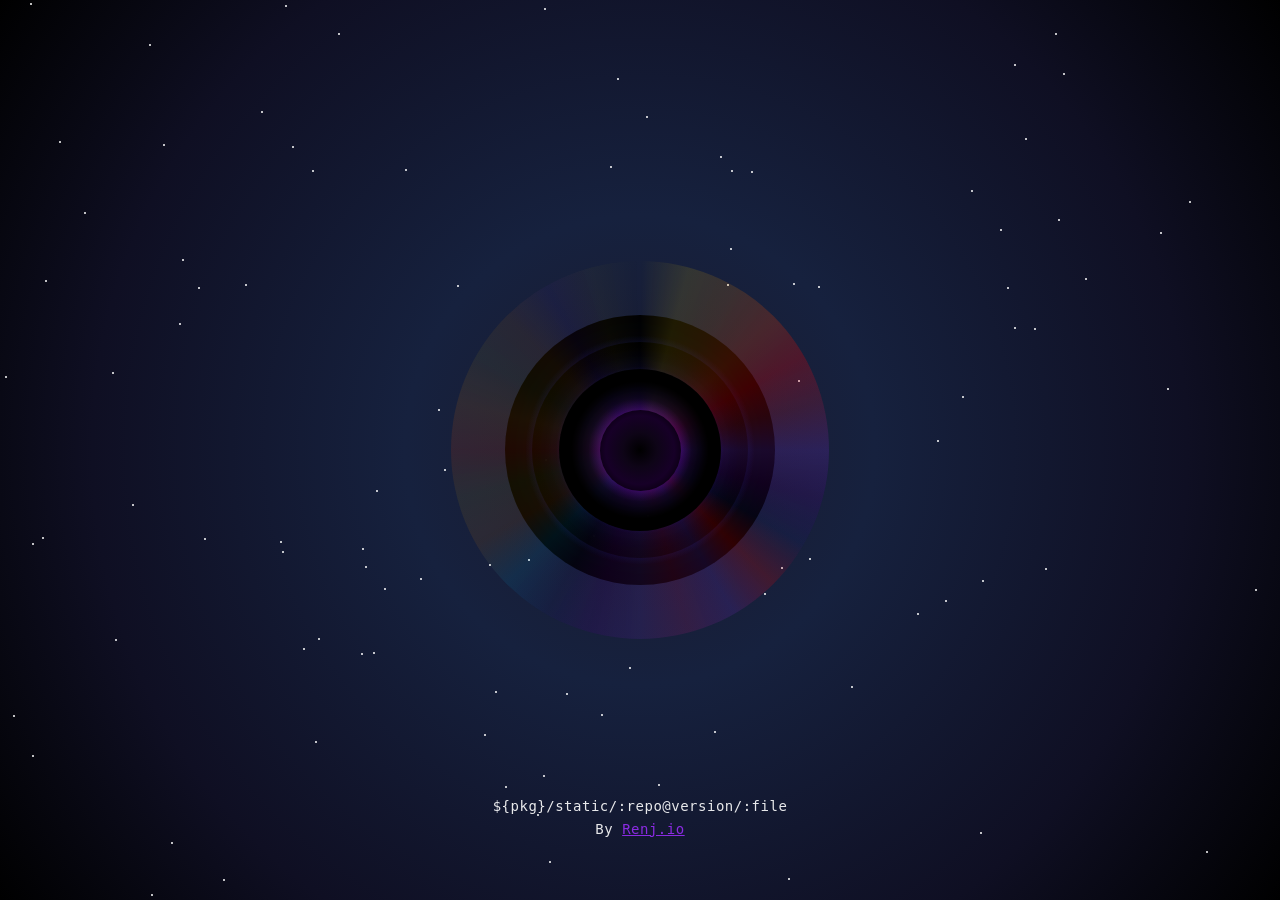
==== ui/index.html @ 48af6179 "init BlackHole" ====
<!DOCTYPE html>
<html lang="zh-CN">
<head>
    <meta charset="UTF-8">
    <meta name="viewport" content="width=device-width, initial-scale=1.0">
    <title>Black Hole - PKG Service</title>
    <style>
        * {
            margin: 0;
            padding: 0;
            box-sizing: border-box;
        }

        body {
            background: radial-gradient(circle at center, #1a1a2e 0%, #16213e 30%, #0f0f23 70%, #000000 100%);
            min-height: 100vh;
            display: flex;
            justify-content: center;
            align-items: center;
            font-family: 'Arial', sans-serif;
            overflow: hidden;
            position: relative;
        }

        .container {
            position: relative;
            width: 100vw;
            height: 100vh;
            display: flex;
            justify-content: center;
            align-items: center;
        }

        .black-hole {
            position: relative;
            width: min(30vw, 30vh);
            height: min(30vw, 30vh);
            border-radius: 50%;
            background: radial-gradient(circle at center, 
                transparent 0%, 
                transparent 10%, 
                rgba(138, 43, 226, 0.2) 15%, 
                rgba(138, 43, 226, 0.4) 20%, 
                rgba(75, 0, 130, 0.6) 25%, 
                rgba(75, 0, 130, 0.8) 30%, 
                rgba(25, 25, 112, 0.7) 35%, 
                rgba(25, 25, 112, 0.9) 40%, 
                rgba(0, 0, 0, 0.95) 50%, 
                #000000 65%, 
                #000000 100%);
            animation: rotate 20s linear infinite;
            transform-origin: center;
        }

        .black-hole::before {
            content: '';
            position: absolute;
            top: 10%;
            left: 10%;
            width: 80%;
            height: 80%;
            border-radius: 50%;
            background: conic-gradient(from 0deg,
                transparent 0deg,
                rgba(255, 215, 0, 0.1) 10deg,
                rgba(138, 43, 226, 0.2) 20deg,
                rgba(75, 0, 130, 0.4) 30deg,
                rgba(25, 25, 112, 0.5) 40deg,
                rgba(255, 69, 0, 0.15) 50deg,
                transparent 70deg,
                transparent 110deg,
                rgba(255, 215, 0, 0.08) 120deg,
                rgba(138, 43, 226, 0.15) 130deg,
                rgba(75, 0, 130, 0.3) 140deg,
                rgba(25, 25, 112, 0.4) 150deg,
                rgba(255, 69, 0, 0.12) 160deg,
                transparent 180deg,
                transparent 220deg,
                rgba(255, 215, 0, 0.06) 230deg,
                rgba(138, 43, 226, 0.12) 240deg,
                rgba(75, 0, 130, 0.25) 250deg,
                rgba(25, 25, 112, 0.3) 260deg,
                rgba(255, 69, 0, 0.1) 270deg,
                transparent 290deg,
                transparent 330deg,
                rgba(138, 43, 226, 0.1) 340deg,
                rgba(75, 0, 130, 0.2) 350deg,
                transparent 360deg),
                radial-gradient(circle at center, 
                transparent 0%, 
                rgba(0, 0, 0, 0.3) 40%, 
                rgba(0, 0, 0, 0.7) 60%, 
                rgba(0, 0, 0, 0.9) 75%, 
                #000000 85%);
            animation: rotate 15s linear infinite reverse;
        }

        .black-hole::after {
            content: '';
            position: absolute;
            top: 20%;
            left: 20%;
            width: 60%;
            height: 60%;
            border-radius: 50%;
            background: conic-gradient(from 0deg,
                transparent 0deg,
                rgba(255, 255, 255, 0.08) 5deg,
                rgba(255, 215, 0, 0.3) 10deg,
                rgba(255, 140, 0, 0.35) 15deg,
                rgba(138, 43, 226, 0.4) 20deg,
                rgba(75, 0, 130, 0.5) 25deg,
                rgba(25, 25, 112, 0.45) 30deg,
                rgba(138, 43, 226, 0.35) 35deg,
                rgba(255, 69, 0, 0.25) 40deg,
                rgba(255, 140, 0, 0.2) 45deg,
                transparent 55deg,
                transparent 115deg,
                rgba(255, 255, 255, 0.06) 120deg,
                rgba(255, 215, 0, 0.25) 125deg,
                rgba(255, 140, 0, 0.3) 130deg,
                rgba(138, 43, 226, 0.35) 135deg,
                rgba(75, 0, 130, 0.4) 140deg,
                rgba(25, 25, 112, 0.35) 145deg,
                rgba(138, 43, 226, 0.3) 150deg,
                rgba(255, 69, 0, 0.2) 155deg,
                rgba(255, 140, 0, 0.15) 160deg,
                transparent 170deg,
                transparent 230deg,
                rgba(255, 255, 255, 0.04) 235deg,
                rgba(255, 215, 0, 0.2) 240deg,
                rgba(255, 140, 0, 0.25) 245deg,
                rgba(138, 43, 226, 0.3) 250deg,
                rgba(75, 0, 130, 0.35) 255deg,
                rgba(25, 25, 112, 0.3) 260deg,
                rgba(138, 43, 226, 0.25) 265deg,
                rgba(255, 69, 0, 0.15) 270deg,
                rgba(255, 140, 0, 0.1) 275deg,
                transparent 285deg,
                transparent 360deg),
                radial-gradient(circle at center, 
                transparent 0%, 
                rgba(0, 0, 0, 0.2) 30%, 
                rgba(0, 0, 0, 0.6) 50%, 
                rgba(0, 0, 0, 0.85) 65%, 
                #000000 75%);
            animation: rotate 10s linear infinite;
        }

        .core {
            position: absolute;
            top: 35%;
            left: 35%;
            width: 30%;
            height: 30%;
            border-radius: 50%;
            background: radial-gradient(circle at center, 
                #000000 0%, 
                #000000 70%, 
                rgba(0, 0, 0, 0.8) 85%, 
                transparent 100%);
            animation: pulse 3s ease-in-out infinite alternate;
        }

        .accretion-disk {
            position: absolute;
            top: -20%;
            left: -20%;
            width: 140%;
            height: 140%;
            border-radius: 50%;
            background: conic-gradient(from 0deg, 
                transparent 0deg, 
                rgba(255, 215, 0, 0.2) 15deg,
                rgba(255, 140, 0, 0.25) 30deg,
                rgba(255, 69, 0, 0.35) 45deg, 
                rgba(255, 0, 0, 0.4) 60deg,
                rgba(220, 20, 60, 0.3) 75deg,
                rgba(138, 43, 226, 0.3) 90deg, 
                rgba(75, 0, 130, 0.35) 105deg,
                rgba(25, 25, 112, 0.25) 120deg,
                rgba(255, 0, 0, 0.3) 135deg, 
                rgba(138, 43, 226, 0.25) 150deg,
                rgba(255, 20, 147, 0.2) 165deg,
                rgba(138, 43, 226, 0.2) 180deg, 
                rgba(75, 0, 130, 0.3) 195deg,
                rgba(25, 25, 112, 0.2) 210deg,
                rgba(0, 191, 255, 0.15) 225deg, 
                rgba(255, 140, 0, 0.15) 240deg,
                rgba(255, 215, 0, 0.12) 255deg,
                rgba(255, 69, 0, 0.2) 270deg,
                rgba(255, 140, 0, 0.18) 285deg,
                rgba(255, 215, 0, 0.1) 300deg,
                rgba(255, 140, 0, 0.12) 315deg, 
                rgba(138, 43, 226, 0.08) 330deg,
                rgba(255, 215, 0, 0.05) 345deg,
                transparent 360deg);
            animation: rotate 25s linear infinite;
            opacity: 0.6;
        }

        .control-panel {
            display: none;
            position: fixed;
            top: 20px;
            right: 20px;
            background: rgba(0, 0, 0, 0.8);
            padding: 20px;
            border-radius: 10px;
            border: 1px solid rgba(138, 43, 226, 0.3);
            backdrop-filter: blur(10px);
            color: white;
            min-width: 250px;
        }

        .control-group {
            margin-bottom: 15px;
        }

        .control-group label {
            display: block;
            margin-bottom: 5px;
            color: #ccc;
            font-size: 14px;
        }

        .control-group input, .control-group select {
            width: 100%;
            padding: 8px;
            border: 1px solid rgba(138, 43, 226, 0.5);
            border-radius: 5px;
            background: rgba(0, 0, 0, 0.7);
            color: white;
            font-size: 14px;
        }

        .control-group input[type="range"] {
            background: transparent;
        }

        .control-group input[type="range"]::-webkit-slider-thumb {
            appearance: none;
            width: 15px;
            height: 15px;
            border-radius: 50%;
            background: #8a2be2;
            cursor: pointer;
        }

        .control-group input[type="range"]::-webkit-slider-track {
            width: 100%;
            height: 5px;
            cursor: pointer;
            background: rgba(138, 43, 226, 0.3);
            border-radius: 3px;
        }

        @keyframes rotate {
            from { transform: rotate(0deg); }
            to { transform: rotate(360deg); }
        }

        @keyframes pulse {
            from { transform: scale(1); }
            to { transform: scale(1.1); }
        }

        .stars {
            position: fixed;
            top: 0;
            left: 0;
            width: 100%;
            height: 100%;
            pointer-events: none;
            z-index: -1;
        }

        .star {
            position: absolute;
            width: 2px;
            height: 2px;
            background: white;
            border-radius: 50%;
            animation: twinkle 3s ease-in-out infinite alternate;
        }

        @keyframes twinkle {
            from { opacity: 0.3; }
            to { opacity: 1; }
        }

        @media (max-width: 768px) {
            .control-panel {
                top: 10px;
                right: 10px;
                left: 10px;
                min-width: auto;
                padding: 15px;
            }
            
            .black-hole {
                width: min(45vw, 45vh);
                height: min(45vw, 45vh);
            }
            
            .container {
                padding-bottom: 80px;
            }
        }
    </style>
</head>
<body>
    <div class="stars" id="stars"></div>
    
    <div class="container">
        <div class="black-hole" id="blackHole">
            <div class="accretion-disk"></div>
            <div class="core"></div>
        </div>
    </div>

    <div style="position: fixed; bottom: 60px; left: 50%; transform: translateX(-50%); text-align: center; color: rgba(255, 255, 255, 0.9); font-family: 'Consolas', 'Monaco', 'Menlo', 'Ubuntu Mono', monospace; font-size: 14px; line-height: 1.6; letter-spacing: 0.5px;">
        <div>${pkg}/static/:repo@version/:file</div>
        <div>By <a href="//Renj.io" style="color: blueviolet">Renj.io</a></div>
    </div>

    <div class="control-panel">
        <h3 style="margin-bottom: 15px; color: #8a2be2;">黑洞控制面板</h3>
        
        <div class="control-group">
            <label for="colorSelect">黑洞颜色主题:</label>
            <select id="colorSelect">
                <option value="purple">紫色 (默认)</option>
                <option value="blue">蓝色</option>
                <option value="red">红色</option>
                <option value="green">绿色</option>
                <option value="orange">橙色</option>
            </select>
        </div>

        <div class="control-group">
            <label for="speedRange">旋转速度: <span id="speedValue">2x</span></label>
            <input type="range" id="speedRange" min="0.1" max="3" step="0.1" value="1">
        </div>

        <div class="control-group">
            <label for="directionSelect">旋转方向:</label>
            <select id="directionSelect">
                <option value="normal">顺时针</option>
                <option value="reverse">逆时针</option>
            </select>
        </div>
    </div>

    <script>
        // 创建星空背景
        function createStars() {
            const starsContainer = document.getElementById('stars');
            const starCount = 100;
            
            for (let i = 0; i < starCount; i++) {
                const star = document.createElement('div');
                star.className = 'star';
                star.style.left = Math.random() * 100 + '%';
                star.style.top = Math.random() * 100 + '%';
                star.style.animationDelay = Math.random() * 3 + 's';
                star.style.animationDuration = (Math.random() * 2 + 2) + 's';
                starsContainer.appendChild(star);
            }
        }

        // 颜色主题配置
        const colorThemes = {
            purple: {
                gradient1: 'rgba(138, 43, 226, 0.3)',
                gradient2: 'rgba(75, 0, 130, 0.5)',
                gradient3: 'rgba(25, 25, 112, 0.7)',
                accent: '#8a2be2'
            },
            blue: {
                gradient1: 'rgba(0, 191, 255, 0.3)',
                gradient2: 'rgba(30, 144, 255, 0.5)',
                gradient3: 'rgba(0, 0, 139, 0.7)',
                accent: '#00bfff'
            },
            red: {
                gradient1: 'rgba(255, 69, 0, 0.3)',
                gradient2: 'rgba(220, 20, 60, 0.5)',
                gradient3: 'rgba(139, 0, 0, 0.7)',
                accent: '#ff4500'
            },
            green: {
                gradient1: 'rgba(0, 255, 127, 0.3)',
                gradient2: 'rgba(34, 139, 34, 0.5)',
                gradient3: 'rgba(0, 100, 0, 0.7)',
                accent: '#00ff7f'
            },
            orange: {
                gradient1: 'rgba(255, 165, 0, 0.3)',
                gradient2: 'rgba(255, 140, 0, 0.5)',
                gradient3: 'rgba(255, 69, 0, 0.7)',
                accent: '#ffa500'
            }
        };

        // 获取控制元素
        const blackHole = document.getElementById('blackHole');
        const colorSelect = document.getElementById('colorSelect');
        const speedRange = document.getElementById('speedRange');
        const speedValue = document.getElementById('speedValue');
        const directionSelect = document.getElementById('directionSelect');

        // 更新黑洞颜色
        function updateColor(theme) {
            const colors = colorThemes[theme];
            const style = document.createElement('style');
            style.innerHTML = `
                .black-hole {
                    background: radial-gradient(circle at center, 
                        transparent 0%, 
                        transparent 15%, 
                        ${colors.gradient1} 20%, 
                        ${colors.gradient2} 30%, 
                        ${colors.gradient3} 45%, 
                        rgba(0, 0, 0, 0.9) 60%, 
                        #000000 80%, 
                        #000000 100%) !important;
                }
                .black-hole::before {
                    background: radial-gradient(circle at center, 
                        transparent 0%, 
                        ${colors.gradient1.replace('0.3', '0.2')} 10%, 
                        ${colors.gradient2.replace('0.5', '0.4')} 25%, 
                        ${colors.gradient3.replace('0.7', '0.6')} 40%, 
                        rgba(0, 0, 0, 0.8) 55%, 
                        #000000 70%) !important;
                }
                .black-hole::after {
                    background: radial-gradient(circle at center, 
                        transparent 0%, 
                        ${colors.gradient1.replace('0.3', '0.1')} 15%, 
                        ${colors.gradient2.replace('0.5', '0.3')} 30%, 
                        rgba(0, 0, 0, 0.7) 45%, 
                        #000000 60%) !important;
                }
                .control-panel {
                    border-color: ${colors.accent.replace('#', 'rgba(').replace(')', ', 0.3)')} !important;
                }
                .control-panel h3 {
                    color: ${colors.accent} !important;
                }
            `;
            
            // 移除旧的样式
            const oldStyle = document.querySelector('style[data-theme]');
            if (oldStyle) {
                oldStyle.remove();
            }
            
            style.setAttribute('data-theme', theme);
            document.head.appendChild(style);
        }

        // 更新旋转速度
        function updateSpeed(speed) {
            speedValue.textContent = speed + 'x';
            blackHole.style.animationDuration = (20 / speed) + 's';
            
            const beforeElement = blackHole.querySelector('::before');
            const afterElement = blackHole.querySelector('::after');
            const accretionDisk = blackHole.querySelector('.accretion-disk');
            
            // 更新所有旋转元素的速度
            const style = document.createElement('style');
            style.innerHTML = `
                .black-hole {
                    animation-duration: ${20 / speed}s !important;
                }
                .black-hole::before {
                    animation-duration: ${15 / speed}s !important;
                }
                .black-hole::after {
                    animation-duration: ${10 / speed}s !important;
                }
                .accretion-disk {
                    animation-duration: ${25 / speed}s !important;
                }
            `;
            
            const oldSpeedStyle = document.querySelector('style[data-speed]');
            if (oldSpeedStyle) {
                oldSpeedStyle.remove();
            }
            
            style.setAttribute('data-speed', 'true');
            document.head.appendChild(style);
        }

        // 更新旋转方向
        function updateDirection(direction) {
            const style = document.createElement('style');
            const animationDirection = direction === 'reverse' ? 'reverse' : 'normal';
            
            style.innerHTML = `
                .black-hole {
                    animation-direction: ${animationDirection} !important;
                }
                .black-hole::before {
                    animation-direction: ${direction === 'reverse' ? 'normal' : 'reverse'} !important;
                }
                .black-hole::after {
                    animation-direction: ${animationDirection} !important;
                }
                .accretion-disk {
                    animation-direction: ${animationDirection} !important;
                }
            `;
            
            const oldDirectionStyle = document.querySelector('style[data-direction]');
            if (oldDirectionStyle) {
                oldDirectionStyle.remove();
            }
            
            style.setAttribute('data-direction', 'true');
            document.head.appendChild(style);
        }

        // 事件监听器
        colorSelect.addEventListener('change', (e) => {
            updateColor(e.target.value);
        });

        speedRange.addEventListener('input', (e) => {
            updateSpeed(parseFloat(e.target.value));
        });

        directionSelect.addEventListener('change', (e) => {
            updateDirection(e.target.value);
        });

        // 初始化
        createStars();
        updateColor('purple');
        updateSpeed(1);
        updateDirection('normal');

        // 响应式处理
    </script>
</body>
</html>
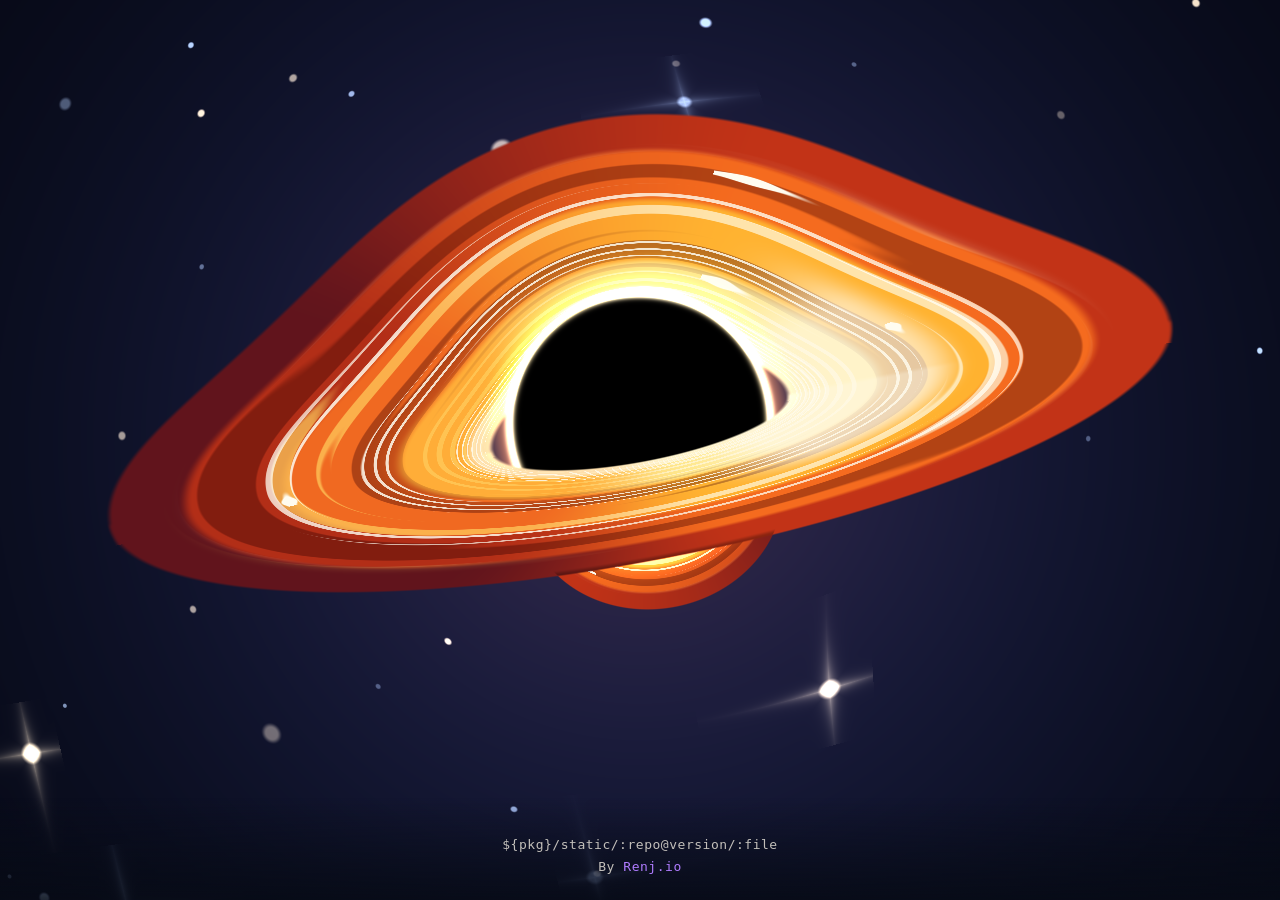
==== commit e8ffdcfa: "update: 用带透镜的 2D 吸积盘替换首页旧圆环 旧的 CSS 彩虹圆环过时，改成赛璐珞分层盘面，并保留用法说明。  Co-authored-by: Cursor <cursoragent@cu" ====
--- a/ui/index.html
+++ b/ui/index.html
@@ -5,546 +5,351 @@
     <meta name="viewport" content="width=device-width, initial-scale=1.0">
     <title>Black Hole - PKG Service</title>
     <style>
-        * {
+        html, body {
             margin: 0;
-            padding: 0;
-            box-sizing: border-box;
+            height: 100%;
+            background: #070b16;
+            overflow: hidden;
         }
 
         body {
-            background: radial-gradient(circle at center, #1a1a2e 0%, #16213e 30%, #0f0f23 70%, #000000 100%);
-            min-height: 100vh;
-            display: flex;
-            justify-content: center;
-            align-items: center;
-            font-family: 'Arial', sans-serif;
-            overflow: hidden;
-            position: relative;
-        }
-
-        .container {
-            position: relative;
-            width: 100vw;
-            height: 100vh;
-            display: flex;
-            justify-content: center;
-            align-items: center;
-        }
-
-        .black-hole {
-            position: relative;
-            width: min(30vw, 30vh);
-            height: min(30vw, 30vh);
-            border-radius: 50%;
-            background: radial-gradient(circle at center, 
-                transparent 0%, 
-                transparent 10%, 
-                rgba(138, 43, 226, 0.2) 15%, 
-                rgba(138, 43, 226, 0.4) 20%, 
-                rgba(75, 0, 130, 0.6) 25%, 
-                rgba(75, 0, 130, 0.8) 30%, 
-                rgba(25, 25, 112, 0.7) 35%, 
-                rgba(25, 25, 112, 0.9) 40%, 
-                rgba(0, 0, 0, 0.95) 50%, 
-                #000000 65%, 
-                #000000 100%);
-            animation: rotate 20s linear infinite;
-            transform-origin: center;
-        }
-
-        .black-hole::before {
-            content: '';
-            position: absolute;
-            top: 10%;
-            left: 10%;
-            width: 80%;
-            height: 80%;
-            border-radius: 50%;
-            background: conic-gradient(from 0deg,
-                transparent 0deg,
-                rgba(255, 215, 0, 0.1) 10deg,
-                rgba(138, 43, 226, 0.2) 20deg,
-                rgba(75, 0, 130, 0.4) 30deg,
-                rgba(25, 25, 112, 0.5) 40deg,
-                rgba(255, 69, 0, 0.15) 50deg,
-                transparent 70deg,
-                transparent 110deg,
-                rgba(255, 215, 0, 0.08) 120deg,
-                rgba(138, 43, 226, 0.15) 130deg,
-                rgba(75, 0, 130, 0.3) 140deg,
-                rgba(25, 25, 112, 0.4) 150deg,
-                rgba(255, 69, 0, 0.12) 160deg,
-                transparent 180deg,
-                transparent 220deg,
-                rgba(255, 215, 0, 0.06) 230deg,
-                rgba(138, 43, 226, 0.12) 240deg,
-                rgba(75, 0, 130, 0.25) 250deg,
-                rgba(25, 25, 112, 0.3) 260deg,
-                rgba(255, 69, 0, 0.1) 270deg,
-                transparent 290deg,
-                transparent 330deg,
-                rgba(138, 43, 226, 0.1) 340deg,
-                rgba(75, 0, 130, 0.2) 350deg,
-                transparent 360deg),
-                radial-gradient(circle at center, 
-                transparent 0%, 
-                rgba(0, 0, 0, 0.3) 40%, 
-                rgba(0, 0, 0, 0.7) 60%, 
-                rgba(0, 0, 0, 0.9) 75%, 
-                #000000 85%);
-            animation: rotate 15s linear infinite reverse;
-        }
-
-        .black-hole::after {
-            content: '';
-            position: absolute;
-            top: 20%;
-            left: 20%;
-            width: 60%;
-            height: 60%;
-            border-radius: 50%;
-            background: conic-gradient(from 0deg,
-                transparent 0deg,
-                rgba(255, 255, 255, 0.08) 5deg,
-                rgba(255, 215, 0, 0.3) 10deg,
-                rgba(255, 140, 0, 0.35) 15deg,
-                rgba(138, 43, 226, 0.4) 20deg,
-                rgba(75, 0, 130, 0.5) 25deg,
-                rgba(25, 25, 112, 0.45) 30deg,
-                rgba(138, 43, 226, 0.35) 35deg,
-                rgba(255, 69, 0, 0.25) 40deg,
-                rgba(255, 140, 0, 0.2) 45deg,
-                transparent 55deg,
-                transparent 115deg,
-                rgba(255, 255, 255, 0.06) 120deg,
-                rgba(255, 215, 0, 0.25) 125deg,
-                rgba(255, 140, 0, 0.3) 130deg,
-                rgba(138, 43, 226, 0.35) 135deg,
-                rgba(75, 0, 130, 0.4) 140deg,
-                rgba(25, 25, 112, 0.35) 145deg,
-                rgba(138, 43, 226, 0.3) 150deg,
-                rgba(255, 69, 0, 0.2) 155deg,
-                rgba(255, 140, 0, 0.15) 160deg,
-                transparent 170deg,
-                transparent 230deg,
-                rgba(255, 255, 255, 0.04) 235deg,
-                rgba(255, 215, 0, 0.2) 240deg,
-                rgba(255, 140, 0, 0.25) 245deg,
-                rgba(138, 43, 226, 0.3) 250deg,
-                rgba(75, 0, 130, 0.35) 255deg,
-                rgba(25, 25, 112, 0.3) 260deg,
-                rgba(138, 43, 226, 0.25) 265deg,
-                rgba(255, 69, 0, 0.15) 270deg,
-                rgba(255, 140, 0, 0.1) 275deg,
-                transparent 285deg,
-                transparent 360deg),
-                radial-gradient(circle at center, 
-                transparent 0%, 
-                rgba(0, 0, 0, 0.2) 30%, 
-                rgba(0, 0, 0, 0.6) 50%, 
-                rgba(0, 0, 0, 0.85) 65%, 
-                #000000 75%);
-            animation: rotate 10s linear infinite;
-        }
-
-        .core {
-            position: absolute;
-            top: 35%;
-            left: 35%;
-            width: 30%;
-            height: 30%;
-            border-radius: 50%;
-            background: radial-gradient(circle at center, 
-                #000000 0%, 
-                #000000 70%, 
-                rgba(0, 0, 0, 0.8) 85%, 
-                transparent 100%);
-            animation: pulse 3s ease-in-out infinite alternate;
-        }
-
-        .accretion-disk {
-            position: absolute;
-            top: -20%;
-            left: -20%;
-            width: 140%;
-            height: 140%;
-            border-radius: 50%;
-            background: conic-gradient(from 0deg, 
-                transparent 0deg, 
-                rgba(255, 215, 0, 0.2) 15deg,
-                rgba(255, 140, 0, 0.25) 30deg,
-                rgba(255, 69, 0, 0.35) 45deg, 
-                rgba(255, 0, 0, 0.4) 60deg,
-                rgba(220, 20, 60, 0.3) 75deg,
-                rgba(138, 43, 226, 0.3) 90deg, 
-                rgba(75, 0, 130, 0.35) 105deg,
-                rgba(25, 25, 112, 0.25) 120deg,
-                rgba(255, 0, 0, 0.3) 135deg, 
-                rgba(138, 43, 226, 0.25) 150deg,
-                rgba(255, 20, 147, 0.2) 165deg,
-                rgba(138, 43, 226, 0.2) 180deg, 
-                rgba(75, 0, 130, 0.3) 195deg,
-                rgba(25, 25, 112, 0.2) 210deg,
-                rgba(0, 191, 255, 0.15) 225deg, 
-                rgba(255, 140, 0, 0.15) 240deg,
-                rgba(255, 215, 0, 0.12) 255deg,
-                rgba(255, 69, 0, 0.2) 270deg,
-                rgba(255, 140, 0, 0.18) 285deg,
-                rgba(255, 215, 0, 0.1) 300deg,
-                rgba(255, 140, 0, 0.12) 315deg, 
-                rgba(138, 43, 226, 0.08) 330deg,
-                rgba(255, 215, 0, 0.05) 345deg,
-                transparent 360deg);
-            animation: rotate 25s linear infinite;
-            opacity: 0.6;
-        }
-
-        .control-panel {
-            display: none;
+            font-family: Consolas, "SFMono-Regular", Menlo, Monaco, "Ubuntu Mono", monospace;
+        }
+
+        canvas {
             position: fixed;
-            top: 20px;
-            right: 20px;
-            background: rgba(0, 0, 0, 0.8);
-            padding: 20px;
-            border-radius: 10px;
-            border: 1px solid rgba(138, 43, 226, 0.3);
-            backdrop-filter: blur(10px);
-            color: white;
-            min-width: 250px;
-        }
-
-        .control-group {
-            margin-bottom: 15px;
-        }
-
-        .control-group label {
-            display: block;
-            margin-bottom: 5px;
-            color: #ccc;
-            font-size: 14px;
-        }
-
-        .control-group input, .control-group select {
-            width: 100%;
-            padding: 8px;
-            border: 1px solid rgba(138, 43, 226, 0.5);
-            border-radius: 5px;
-            background: rgba(0, 0, 0, 0.7);
-            color: white;
-            font-size: 14px;
-        }
-
-        .control-group input[type="range"] {
-            background: transparent;
-        }
-
-        .control-group input[type="range"]::-webkit-slider-thumb {
-            appearance: none;
-            width: 15px;
-            height: 15px;
-            border-radius: 50%;
-            background: #8a2be2;
-            cursor: pointer;
-        }
-
-        .control-group input[type="range"]::-webkit-slider-track {
-            width: 100%;
-            height: 5px;
-            cursor: pointer;
-            background: rgba(138, 43, 226, 0.3);
-            border-radius: 3px;
-        }
-
-        @keyframes rotate {
-            from { transform: rotate(0deg); }
-            to { transform: rotate(360deg); }
-        }
-
-        @keyframes pulse {
-            from { transform: scale(1); }
-            to { transform: scale(1.1); }
-        }
-
-        .stars {
-            position: fixed;
-            top: 0;
-            left: 0;
+            inset: 0;
             width: 100%;
             height: 100%;
+            display: block;
+        }
+
+        .legend {
+            position: fixed;
+            left: 0;
+            right: 0;
+            bottom: 0;
+            z-index: 2;
+            padding: 36px 16px 22px;
+            text-align: center;
+            color: rgba(236, 230, 220, 0.82);
+            font-size: 13px;
+            line-height: 1.7;
+            letter-spacing: 0.04em;
+            background: linear-gradient(to top, rgba(7, 11, 22, 0.88), rgba(7, 11, 22, 0));
             pointer-events: none;
-            z-index: -1;
-        }
-
-        .star {
-            position: absolute;
-            width: 2px;
-            height: 2px;
-            background: white;
-            border-radius: 50%;
-            animation: twinkle 3s ease-in-out infinite alternate;
-        }
-
-        @keyframes twinkle {
-            from { opacity: 0.3; }
-            to { opacity: 1; }
+        }
+
+        .legend a {
+            color: #b07cff;
+            pointer-events: auto;
+            text-decoration: none;
+        }
+
+        .legend a:hover {
+            text-decoration: underline;
+        }
+
+        .legend a:focus-visible {
+            outline: 1px solid rgba(176, 124, 255, 0.9);
+            outline-offset: 3px;
+        }
+
+        .gl-error {
+            position: fixed;
+            z-index: 5;
+            left: 16px;
+            top: 16px;
+            max-width: min(720px, 90vw);
+            color: #ffd0c8;
+            font-size: 12px;
+            white-space: pre-wrap;
         }
 
         @media (max-width: 768px) {
-            .control-panel {
-                top: 10px;
-                right: 10px;
-                left: 10px;
-                min-width: auto;
-                padding: 15px;
-            }
-            
-            .black-hole {
-                width: min(45vw, 45vh);
-                height: min(45vw, 45vh);
-            }
-            
-            .container {
-                padding-bottom: 80px;
+            .legend {
+                font-size: 12px;
+                padding-bottom: 16px;
             }
         }
     </style>
 </head>
 <body>
-    <div class="stars" id="stars"></div>
-    
-    <div class="container">
-        <div class="black-hole" id="blackHole">
-            <div class="accretion-disk"></div>
-            <div class="core"></div>
-        </div>
+    <canvas id="bh" aria-label="黑洞"></canvas>
+    <div class="legend">
+        <div>${pkg}/static/:repo@version/:file</div>
+        <div>By <a href="//Renj.io">Renj.io</a></div>
     </div>
-
-    <div style="position: fixed; bottom: 60px; left: 50%; transform: translateX(-50%); text-align: center; color: rgba(255, 255, 255, 0.9); font-family: 'Consolas', 'Monaco', 'Menlo', 'Ubuntu Mono', monospace; font-size: 14px; line-height: 1.6; letter-spacing: 0.5px;">
-        <div>${pkg}/static/:repo@version/:file</div>
-        <div>By <a href="//Renj.io" style="color: blueviolet">Renj.io</a></div>
-    </div>
-
-    <div class="control-panel">
-        <h3 style="margin-bottom: 15px; color: #8a2be2;">黑洞控制面板</h3>
-        
-        <div class="control-group">
-            <label for="colorSelect">黑洞颜色主题:</label>
-            <select id="colorSelect">
-                <option value="purple">紫色 (默认)</option>
-                <option value="blue">蓝色</option>
-                <option value="red">红色</option>
-                <option value="green">绿色</option>
-                <option value="orange">橙色</option>
-            </select>
-        </div>
-
-        <div class="control-group">
-            <label for="speedRange">旋转速度: <span id="speedValue">2x</span></label>
-            <input type="range" id="speedRange" min="0.1" max="3" step="0.1" value="1">
-        </div>
-
-        <div class="control-group">
-            <label for="directionSelect">旋转方向:</label>
-            <select id="directionSelect">
-                <option value="normal">顺时针</option>
-                <option value="reverse">逆时针</option>
-            </select>
-        </div>
-    </div>
-
     <script>
-        // 创建星空背景
-        function createStars() {
-            const starsContainer = document.getElementById('stars');
-            const starCount = 100;
-            
-            for (let i = 0; i < starCount; i++) {
-                const star = document.createElement('div');
-                star.className = 'star';
-                star.style.left = Math.random() * 100 + '%';
-                star.style.top = Math.random() * 100 + '%';
-                star.style.animationDelay = Math.random() * 3 + 's';
-                star.style.animationDuration = (Math.random() * 2 + 2) + 's';
-                starsContainer.appendChild(star);
+        const canvas = document.getElementById("bh");
+        const gl = canvas.getContext("webgl", {
+            alpha: false,
+            antialias: false,
+            depth: false,
+            stencil: false,
+            powerPreference: "high-performance"
+        });
+
+        const FRAG = `
+precision highp float;
+uniform vec2 uRes;
+uniform float uTime;
+
+const float PI = 3.14159265;
+const float SHADOW = 0.142;
+const float DISK_IN = 0.168;
+const float DISK_OUT = 0.60;
+const float TILT_S = 0.255;
+const float TILT_C = 0.96694;
+
+float hash2(vec2 p) {
+    vec3 p3 = fract(vec3(p.xyx) * 0.1031);
+    p3 += dot(p3, p3.yzx + 33.33);
+    return fract((p3.x + p3.y) * p3.z);
+}
+
+float celBand(float x, float edge, float w) {
+    return smoothstep(edge - w, edge + w, x);
+}
+
+vec4 evalDisk(float r, float phi, float time, float boost) {
+    float span = smoothstep(DISK_IN - 0.004, DISK_IN + 0.004, r) *
+                 (1.0 - smoothstep(DISK_OUT - 0.005, DISK_OUT + 0.004, r));
+    if (span <= 0.001) return vec4(0.0);
+
+    float t = clamp((r - DISK_IN) / (DISK_OUT - DISK_IN), 0.0, 1.0);
+    float doppler = clamp(0.5 + 0.5 * cos(phi), 0.0, 1.0);
+    float hotSide = celBand(doppler, 0.44, 0.16);
+    float blazingSide = celBand(doppler, 0.70, 0.12);
+
+    // 2D cel-shaded base tiers (bold, clean anime shading)
+    vec3 cOuter = mix(vec3(0.38, 0.08, 0.11), vec3(0.76, 0.20, 0.09), hotSide);
+    vec3 cMid1  = mix(vec3(0.70, 0.18, 0.09), vec3(0.96, 0.42, 0.12), hotSide);
+    vec3 cMid2  = mix(vec3(0.94, 0.41, 0.13), vec3(1.00, 0.70, 0.19), hotSide);
+    vec3 cInner = mix(vec3(1.00, 0.68, 0.22), vec3(1.00, 0.91, 0.56), hotSide);
+
+    vec3 col = cInner;
+    col = mix(col, cMid2, celBand(t, 0.24, 0.02));
+    col = mix(col, cMid1, celBand(t, 0.54, 0.02));
+    col = mix(col, cOuter, celBand(t, 0.80, 0.02));
+
+    // Crisp animated swirling plasma ribbons along Keplerian orbits
+    float omega = 1.15 * pow(0.30 / max(r, 0.16), 1.25);
+    float a1 = phi - time * omega;
+    float a2 = phi - time * (omega * 1.42) + 1.9;
+
+    float lane1 = sin(t * 16.0 + sin(a1 * 2.0) * 0.45);
+    float arc1 = smoothstep(0.18, 0.46, cos(a1 * 2.0 + t * 4.2)) * celBand(lane1, 0.42, 0.10) * (1.0 - smoothstep(0.66, 0.86, t));
+    float darkGap = celBand(-lane1, 0.56, 0.09) * smoothstep(0.14, 0.34, t) * (1.0 - smoothstep(0.76, 0.95, t));
+
+    float lane2 = sin(t * 25.0 - sin(a2 * 3.0) * 0.35);
+    float arc2 = smoothstep(0.52, 0.76, cos(a2 * 3.0 + t * 6.0)) * celBand(lane2, 0.54, 0.10) * (1.0 - smoothstep(0.52, 0.84, t));
+
+    col = mix(col, col * vec3(0.56, 0.40, 0.42), darkGap * 0.62);
+    col = mix(col, mix(vec3(1.00, 0.80, 0.36), vec3(1.00, 0.97, 0.86), hotSide), arc1 * 0.72);
+    col = mix(col, vec3(1.00, 0.99, 0.94), arc2 * 0.85);
+
+    // Crisp Doppler crescent highlight & inner rim accent
+    float innerRim = 1.0 - celBand(t, 0.06, 0.02);
+    float specArc = blazingSide * (1.0 - celBand(t, 0.42, 0.07)) * boost;
+    col = mix(col, vec3(1.00, 0.98, 0.92), max(innerRim * 0.65, specArc * 0.75));
+
+    // Orbiting bright energy motes with short curved trails
+    for (int i = 0; i < 4; i++) {
+        float fi = float(i);
+        float mt = 0.18 + fi * 0.19;
+        float mr = mix(DISK_IN + 0.02, DISK_OUT - 0.03, mt);
+        float mSpeed = 1.15 * pow(0.32 / mr, 1.25);
+        float ma = fi * 1.57 + 0.6 + time * mSpeed;
+        float dPhi = mod(phi - ma + PI, 2.0 * PI) - PI;
+        float trail = smoothstep(-0.32, 0.0, dPhi) * step(dPhi, 0.05);
+        float dr = abs(r - mr) / (0.008 + 0.004 * (1.0 - smoothstep(-0.22, 0.0, dPhi)));
+        float head = exp(-pow((r - mr) / 0.0085, 2.0) - pow(dPhi / 0.032, 2.0));
+        float tail = trail * exp(-dr * dr * 1.8) * smoothstep(-0.30, 0.0, dPhi) * 0.65;
+        float mote = clamp(head + tail, 0.0, 1.0);
+        col = mix(col, vec3(1.00, 0.99, 0.94), celBand(mote, 0.42, 0.16));
+    }
+
+    return vec4(col, span);
+}
+
+vec3 stars(vec2 q, float time) {
+    vec3 col = vec3(0.0);
+    for (int layer = 0; layer < 2; layer++) {
+        float fl = float(layer);
+        float scale = 6.5 + fl * 5.0;
+        vec2 sp = q * scale + vec2(fl * 13.7, fl * 7.3);
+        vec2 id = floor(sp);
+        vec2 f = fract(sp) - 0.5;
+        float n = hash2(id + fl * 31.0);
+        if (n > 0.86) {
+            vec2 g = f - (vec2(hash2(id + 1.7), hash2(id + 4.1)) - 0.5) * 0.62;
+            float d = length(g);
+            float mag = hash2(id + 8.0);
+            float rStar = (0.036 + mag * 0.035) * (1.0 - fl * 0.25);
+            float core = 1.0 - smoothstep(rStar * 0.55, rStar * 1.15, d);
+            float tw = 0.65 + 0.35 * sin(time * (1.4 + mag * 2.2) + n * 29.0);
+            vec3 tint = mix(vec3(0.76, 0.87, 1.0), vec3(1.0, 0.91, 0.74), step(0.52, mag));
+            float crossSpark = step(0.955, n) * (1.0 - fl) *
+                max(exp(-abs(g.x) * 34.0) * exp(-abs(g.y) * 5.5),
+                    exp(-abs(g.y) * 34.0) * exp(-abs(g.x) * 5.5)) * 0.75;
+            col += tint * (core + crossSpark) * tw;
+        }
+    }
+    return col;
+}
+
+void main() {
+    float scale = min(uRes.y, uRes.x / 1.42);
+    vec2 uv = (gl_FragCoord.xy - 0.5 * uRes) / scale;
+    vec2 rawP = uv - vec2(0.0, 0.03);
+
+    // Slight dynamic tilt for 2D animation composition
+    float tiltAng = -0.19;
+    float cs = cos(tiltAng);
+    float sn = sin(tiltAng);
+    vec2 p = vec2(rawP.x * cs - rawP.y * sn, rawP.x * sn + rawP.y * cs);
+
+    float b = max(length(p), 1e-4);
+    vec2 dir = p / b;
+
+    // Deep stylized night sky + warm inner cosmic glow
+    vec3 sky = mix(vec3(0.072, 0.102, 0.210), vec3(0.022, 0.032, 0.078), smoothstep(0.0, 1.05, length(uv)));
+    sky += vec3(0.06, 0.035, 0.12) * exp(-pow(b / 0.58, 2.0)) * 0.55;
+    sky += vec3(0.22, 0.09, 0.04) * exp(-pow(b / 0.28, 2.0)) * 0.45;
+
+    // Lensed background stars
+    float starDeflect = 0.09 / max(b, 0.19);
+    vec2 q = p * (1.0 - starDeflect);
+    float starMask = smoothstep(SHADOW * 1.05, SHADOW * 1.85, b);
+    vec3 col = sky + stars(q, uTime) * starMask;
+
+    // Layer 1: Gravitationally lensed far-side disk (smooth convex upper arch + lower crescent)
+    float k = 1.0 + 0.17 / (b + 0.13);
+    float thetaPrimary = atan(dir.y * TILT_C, TILT_S);
+    float argPrimary = thetaPrimary / k;
+    vec4 farPrimary = vec4(0.0);
+    if (dir.y > -0.04 && argPrimary < 1.54) {
+        float rFar = b / cos(argPrimary);
+        float uFar = rFar * cos(thetaPrimary) * dir.x;
+        float vFar = rFar * (cos(thetaPrimary) * dir.y * TILT_S + sin(thetaPrimary) * TILT_C);
+        farPrimary = evalDisk(rFar, atan(vFar, uFar), uTime, 0.85);
+    }
+
+    float thetaSecondary = PI + thetaPrimary;
+    float argSecondary = thetaSecondary / k;
+    vec4 farSecondary = vec4(0.0);
+    if (dir.y < -0.02 && argSecondary < 1.54) {
+        float rSub = b / cos(argSecondary);
+        float uSub = rSub * cos(thetaSecondary) * dir.x;
+        float vSub = rSub * (cos(thetaSecondary) * dir.y * TILT_S + sin(thetaSecondary) * TILT_C);
+        farSecondary = evalDisk(rSub, atan(vSub, uSub), uTime, 0.78);
+    }
+
+    col = mix(col, farSecondary.rgb, farSecondary.a);
+    col = mix(col, farPrimary.rgb, farPrimary.a);
+
+    // Layer 2: Event horizon shadow + crisp 2D photon ring
+    float hole = 1.0 - smoothstep(SHADOW - 0.003, SHADOW + 0.002, b);
+    float outerHalo = exp(-pow((b - SHADOW - 0.007) / 0.016, 2.0)) * (1.0 - hole);
+    float photon = exp(-pow((b - SHADOW - 0.0025) / 0.005, 2.0));
+    float glint = pow(max(cos(atan(p.y, p.x) - uTime * 0.95), 0.0), 18.0);
+    col += vec3(1.0, 0.56, 0.20) * outerHalo * 0.50;
+    col = mix(col, vec3(0.0), hole);
+    col += vec3(1.0, 0.88, 0.58) * photon * (0.95 + 0.35 * glint);
+    col += vec3(1.0, 0.99, 0.96) * photon * (0.45 + 0.85 * glint);
+
+    // Layer 3: Near-side equatorial disk crossing in front of the black hole
+    float rFront = length(vec2(p.x, p.y / TILT_S));
+    float phiFront = atan(p.y / TILT_S, p.x);
+    float frontHalf = smoothstep(0.003, -0.003, p.y);
+    vec4 frontDisk = evalDisk(rFront, phiFront, uTime, 1.0);
+    float frontAlpha = frontDisk.a * frontHalf;
+    float overShadow = frontAlpha * (1.0 - smoothstep(SHADOW + 0.025, SHADOW - 0.005, b));
+    vec3 frontRgb = frontDisk.rgb + vec3(0.16, 0.12, 0.07) * (1.0 - smoothstep(DISK_IN, DISK_IN + 0.016, rFront)) * overShadow;
+    // Subtle dark separation edge along the bottom of the front crossing so the lower crescent pops
+    float bottomEdge = smoothstep(DISK_OUT - 0.025, DISK_OUT - 0.004, rFront) * farSecondary.a * frontHalf;
+    frontRgb = mix(frontRgb, frontRgb * 0.55, bottomEdge * 0.65);
+    col = mix(col, frontRgb, frontAlpha);
+
+    gl_FragColor = vec4(clamp(col, 0.0, 1.0), 1.0);
+}
+`;
+
+        function compile(type, source) {
+            const shader = gl.createShader(type);
+            gl.shaderSource(shader, source);
+            gl.compileShader(shader);
+            if (!gl.getShaderParameter(shader, gl.COMPILE_STATUS)) {
+                const log = gl.getShaderInfoLog(shader) || "shader compile failed";
+                gl.deleteShader(shader);
+                throw new Error(log);
             }
-        }
-
-        // 颜色主题配置
-        const colorThemes = {
-            purple: {
-                gradient1: 'rgba(138, 43, 226, 0.3)',
-                gradient2: 'rgba(75, 0, 130, 0.5)',
-                gradient3: 'rgba(25, 25, 112, 0.7)',
-                accent: '#8a2be2'
-            },
-            blue: {
-                gradient1: 'rgba(0, 191, 255, 0.3)',
-                gradient2: 'rgba(30, 144, 255, 0.5)',
-                gradient3: 'rgba(0, 0, 139, 0.7)',
-                accent: '#00bfff'
-            },
-            red: {
-                gradient1: 'rgba(255, 69, 0, 0.3)',
-                gradient2: 'rgba(220, 20, 60, 0.5)',
-                gradient3: 'rgba(139, 0, 0, 0.7)',
-                accent: '#ff4500'
-            },
-            green: {
-                gradient1: 'rgba(0, 255, 127, 0.3)',
-                gradient2: 'rgba(34, 139, 34, 0.5)',
-                gradient3: 'rgba(0, 100, 0, 0.7)',
-                accent: '#00ff7f'
-            },
-            orange: {
-                gradient1: 'rgba(255, 165, 0, 0.3)',
-                gradient2: 'rgba(255, 140, 0, 0.5)',
-                gradient3: 'rgba(255, 69, 0, 0.7)',
-                accent: '#ffa500'
+            return shader;
+        }
+
+        function showError(error) {
+            const note = document.createElement("pre");
+            note.className = "gl-error";
+            note.textContent = error && error.message ? error.message : String(error);
+            document.body.appendChild(note);
+        }
+
+        if (!gl) {
+            showError(new Error("WebGL unavailable"));
+        } else {
+            try {
+                const program = gl.createProgram();
+                gl.attachShader(program, compile(gl.VERTEX_SHADER, "attribute vec2 aPos; void main(){ gl_Position = vec4(aPos, 0.0, 1.0); }"));
+                gl.attachShader(program, compile(gl.FRAGMENT_SHADER, FRAG));
+                gl.linkProgram(program);
+                if (!gl.getProgramParameter(program, gl.LINK_STATUS)) {
+                    throw new Error(gl.getProgramInfoLog(program) || "link failed");
+                }
+                gl.useProgram(program);
+
+                const buffer = gl.createBuffer();
+                gl.bindBuffer(gl.ARRAY_BUFFER, buffer);
+                gl.bufferData(gl.ARRAY_BUFFER, new Float32Array([-1, -1, 3, -1, -1, 3]), gl.STATIC_DRAW);
+                const aPos = gl.getAttribLocation(program, "aPos");
+                gl.enableVertexAttribArray(aPos);
+                gl.vertexAttribPointer(aPos, 2, gl.FLOAT, false, 0, 0);
+
+                const uRes = gl.getUniformLocation(program, "uRes");
+                const uTime = gl.getUniformLocation(program, "uTime");
+                const reduced = window.matchMedia("(prefers-reduced-motion: reduce)").matches;
+
+                function resize() {
+                    const dpr = Math.min(window.devicePixelRatio || 1, 1.5);
+                    let w = window.innerWidth * dpr;
+                    let h = window.innerHeight * dpr;
+                    const budget = 1600 * 900;
+                    if (w * h > budget) {
+                        const scale = Math.sqrt(budget / (w * h));
+                        w *= scale;
+                        h *= scale;
+                    }
+                    canvas.width = Math.max(2, Math.round(w));
+                    canvas.height = Math.max(2, Math.round(h));
+                }
+
+                window.addEventListener("resize", resize);
+                resize();
+
+                const start = performance.now();
+                function frame(now) {
+                    const t = reduced ? 1.2 : (now - start) / 1000;
+                    gl.viewport(0, 0, canvas.width, canvas.height);
+                    gl.uniform2f(uRes, canvas.width, canvas.height);
+                    gl.uniform1f(uTime, t);
+                    gl.drawArrays(gl.TRIANGLES, 0, 3);
+                    requestAnimationFrame(frame);
+                }
+                requestAnimationFrame(frame);
+            } catch (error) {
+                showError(error);
             }
-        };
-
-        // 获取控制元素
-        const blackHole = document.getElementById('blackHole');
-        const colorSelect = document.getElementById('colorSelect');
-        const speedRange = document.getElementById('speedRange');
-        const speedValue = document.getElementById('speedValue');
-        const directionSelect = document.getElementById('directionSelect');
-
-        // 更新黑洞颜色
-        function updateColor(theme) {
-            const colors = colorThemes[theme];
-            const style = document.createElement('style');
-            style.innerHTML = `
-                .black-hole {
-                    background: radial-gradient(circle at center, 
-                        transparent 0%, 
-                        transparent 15%, 
-                        ${colors.gradient1} 20%, 
-                        ${colors.gradient2} 30%, 
-                        ${colors.gradient3} 45%, 
-                        rgba(0, 0, 0, 0.9) 60%, 
-                        #000000 80%, 
-                        #000000 100%) !important;
-                }
-                .black-hole::before {
-                    background: radial-gradient(circle at center, 
-                        transparent 0%, 
-                        ${colors.gradient1.replace('0.3', '0.2')} 10%, 
-                        ${colors.gradient2.replace('0.5', '0.4')} 25%, 
-                        ${colors.gradient3.replace('0.7', '0.6')} 40%, 
-                        rgba(0, 0, 0, 0.8) 55%, 
-                        #000000 70%) !important;
-                }
-                .black-hole::after {
-                    background: radial-gradient(circle at center, 
-                        transparent 0%, 
-                        ${colors.gradient1.replace('0.3', '0.1')} 15%, 
-                        ${colors.gradient2.replace('0.5', '0.3')} 30%, 
-                        rgba(0, 0, 0, 0.7) 45%, 
-                        #000000 60%) !important;
-                }
-                .control-panel {
-                    border-color: ${colors.accent.replace('#', 'rgba(').replace(')', ', 0.3)')} !important;
-                }
-                .control-panel h3 {
-                    color: ${colors.accent} !important;
-                }
-            `;
-            
-            // 移除旧的样式
-            const oldStyle = document.querySelector('style[data-theme]');
-            if (oldStyle) {
-                oldStyle.remove();
-            }
-            
-            style.setAttribute('data-theme', theme);
-            document.head.appendChild(style);
-        }
-
-        // 更新旋转速度
-        function updateSpeed(speed) {
-            speedValue.textContent = speed + 'x';
-            blackHole.style.animationDuration = (20 / speed) + 's';
-            
-            const beforeElement = blackHole.querySelector('::before');
-            const afterElement = blackHole.querySelector('::after');
-            const accretionDisk = blackHole.querySelector('.accretion-disk');
-            
-            // 更新所有旋转元素的速度
-            const style = document.createElement('style');
-            style.innerHTML = `
-                .black-hole {
-                    animation-duration: ${20 / speed}s !important;
-                }
-                .black-hole::before {
-                    animation-duration: ${15 / speed}s !important;
-                }
-                .black-hole::after {
-                    animation-duration: ${10 / speed}s !important;
-                }
-                .accretion-disk {
-                    animation-duration: ${25 / speed}s !important;
-                }
-            `;
-            
-            const oldSpeedStyle = document.querySelector('style[data-speed]');
-            if (oldSpeedStyle) {
-                oldSpeedStyle.remove();
-            }
-            
-            style.setAttribute('data-speed', 'true');
-            document.head.appendChild(style);
-        }
-
-        // 更新旋转方向
-        function updateDirection(direction) {
-            const style = document.createElement('style');
-            const animationDirection = direction === 'reverse' ? 'reverse' : 'normal';
-            
-            style.innerHTML = `
-                .black-hole {
-                    animation-direction: ${animationDirection} !important;
-                }
-                .black-hole::before {
-                    animation-direction: ${direction === 'reverse' ? 'normal' : 'reverse'} !important;
-                }
-                .black-hole::after {
-                    animation-direction: ${animationDirection} !important;
-                }
-                .accretion-disk {
-                    animation-direction: ${animationDirection} !important;
-                }
-            `;
-            
-            const oldDirectionStyle = document.querySelector('style[data-direction]');
-            if (oldDirectionStyle) {
-                oldDirectionStyle.remove();
-            }
-            
-            style.setAttribute('data-direction', 'true');
-            document.head.appendChild(style);
-        }
-
-        // 事件监听器
-        colorSelect.addEventListener('change', (e) => {
-            updateColor(e.target.value);
-        });
-
-        speedRange.addEventListener('input', (e) => {
-            updateSpeed(parseFloat(e.target.value));
-        });
-
-        directionSelect.addEventListener('change', (e) => {
-            updateDirection(e.target.value);
-        });
-
-        // 初始化
-        createStars();
-        updateColor('purple');
-        updateSpeed(1);
-        updateDirection('normal');
-
-        // 响应式处理
+        }
     </script>
 </body>
-</html>+</html>
